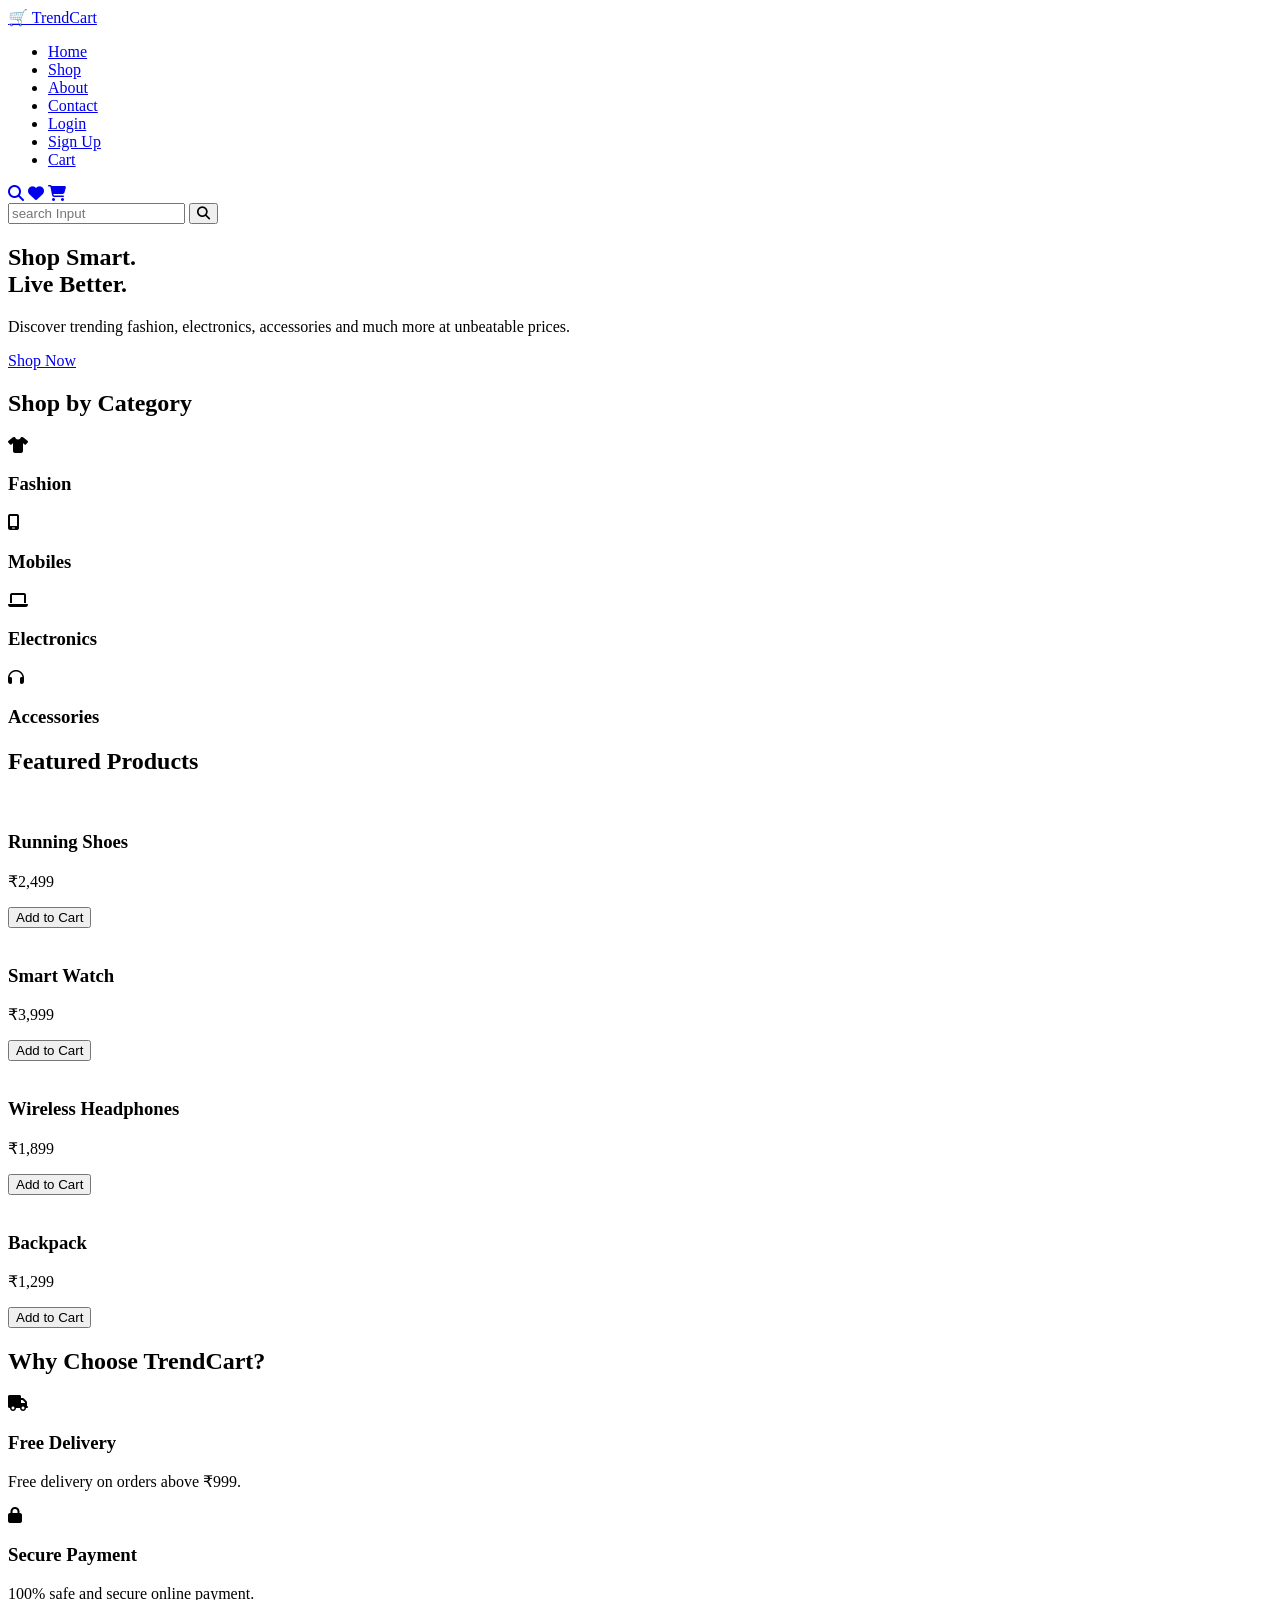
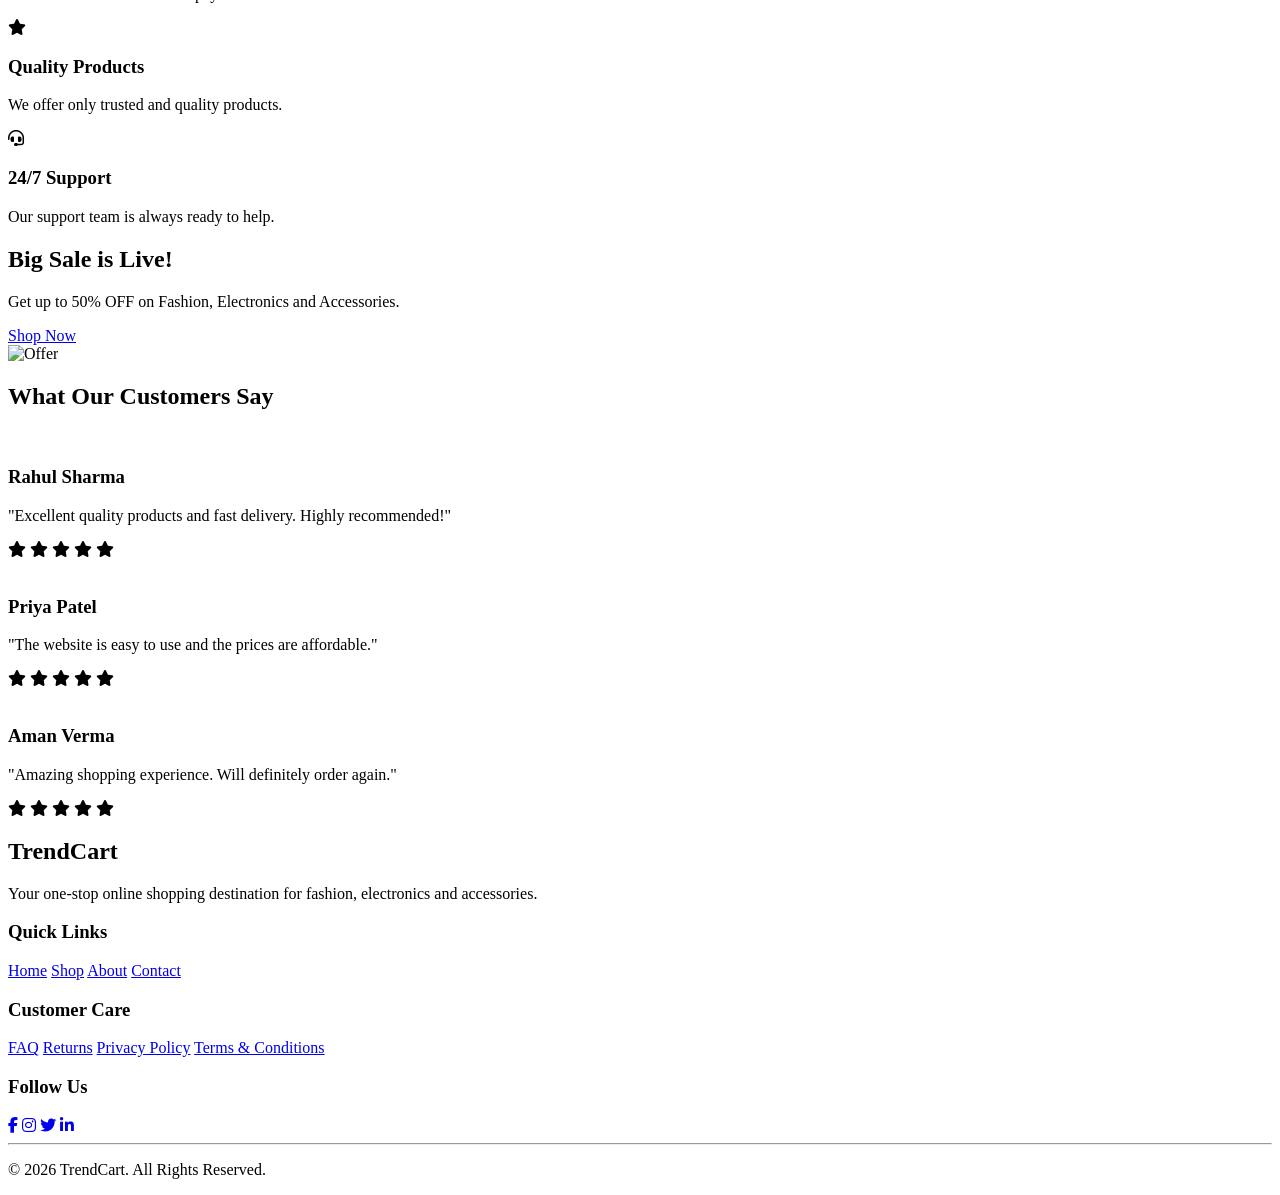
==== index.html @ af4786ee "Rename index.html.html to index.html" ====
<!DOCTYPE html>
<html lang="en">
<head>
    <meta charset="UTF-8">
    <meta name="viewport" content="width=device-width, initial-scale=1.0">
    <title>TrendCart</title>

    <!-- CSS -->
    <link rel="stylesheet" href="trendcart.css">

    <!-- Google Font -->
    <link href="https://fonts.googleapis.com/css2?family=Poppins:wght@300;400;500;600;700&display=swap" rel="stylesheet">

    <!-- Font Awesome -->
    <link rel="stylesheet"
    href="https://cdnjs.cloudflare.com/ajax/libs/font-awesome/6.5.2/css/all.min.css">
</head>

<body>

<header>
    <nav class="navbar">

        <div class="logo">
            <a href="#">🛒 TrendCart</a>
        </div>

        <ul class="nav-links">
            <li><a href="trendcart.html" class="active">Home</a></li>
            <li><a href="shop.html">Shop</a></li>
            <li><a href="about.html">About</a></li>
            <li><a href="contact.html">Contact</a></li>
            <li><a href="login.html">Login</a></li>
            <li><a href="signup.html">Sign Up</a></li>
            <li><a href="cart.html">Cart</a></li>
        </ul>

        <div class="icons">
    <a href="#"><i class="fa-solid fa-magnifying-glass"></i></a>
    <a href="#"><i class="fa-solid fa-heart"></i></a>
    <a href="cart.html"><i class="fa-solid fa-cart-shopping"></i></a>
</div>

<div class="search-box">
    <input type="text" placeholder="search Input" placeholder="Search products...">
    <button onclick="searchProduct()">
        <i class="fa-solid fa-magnifying-glass"></i>
    </button>
</div>
    </nav>

    
</header>

<section class="hero">
    <div class="hero-text">
        <h1>Shop Smart.<br>Live Better.</h1>

        <p>
            Discover trending fashion, electronics,
            accessories and much more at unbeatable prices.
        </p>

        <a href="shop.html" class="btn">
            Shop Now
        </a>
    </div>
</section>

<!-- Categories -->

<section class="categories">

    <h2>Shop by Category</h2>

    <div class="category-container">

        <div class="category-card">
            <i class="fa-solid fa-shirt"></i>
            <h3>Fashion</h3>
        </div>

        <div class="category-card">
            <i class="fa-solid fa-mobile-screen"></i>
            <h3>Mobiles</h3>
        </div>

        <div class="category-card">
            <i class="fa-solid fa-laptop"></i>
            <h3>Electronics</h3>
        </div>

        <div class="category-card">
            <i class="fa-solid fa-headphones"></i>
            <h3>Accessories</h3>
        </div>

    </div>

</section>

<!-- Featured Products -->

<section class="products">

    <h2>Featured Products</h2>

    <div class="product-container">

        <div class="product-card">
            <img src="shoes.jpg" alt="">
            <h3>Running Shoes</h3>
            <p>₹2,499</p>
            <button>Add to Cart</button>
        </div>

        <div class="product-card">
            <img src="watch.jpg" alt="">
            <h3>Smart Watch</h3>
            <p>₹3,999</p>
            <button>Add to Cart</button>
        </div>

        <div class="product-card">
            <img src="headphoness.jpg" alt="">
            <h3>Wireless Headphones</h3>
            <p>₹1,899</p>
            <button>Add to Cart</button>
        </div>

        <div class="product-card">
            <img src="bag.jpg" alt="">
            <h3>Backpack</h3>
            <p>₹1,299</p>
            <button>Add to Cart</button>
        </div>

    </div>

</section>

<!-- Why Choose Us -->

<section class="features">

    <h2>Why Choose TrendCart?</h2>

    <div class="feature-container">

        <div class="feature-card">
            <i class="fa-solid fa-truck"></i>
            <h3>Free Delivery</h3>
            <p>Free delivery on orders above ₹999.</p>
        </div>

        <div class="feature-card">
            <i class="fa-solid fa-lock"></i>
            <h3>Secure Payment</h3>
            <p>100% safe and secure online payment.</p>
        </div>

        <div class="feature-card">
            <i class="fa-solid fa-star"></i>
            <h3>Quality Products</h3>
            <p>We offer only trusted and quality products.</p>
        </div>

        <div class="feature-card">
            <i class="fa-solid fa-headset"></i>
            <h3>24/7 Support</h3>
            <p>Our support team is always ready to help.</p>
        </div>

    </div>

</section>

<!-- Offer Banner -->

<section class="offer">

    <div class="offer-text">
        <h2>Big Sale is Live!</h2>

        <p>Get up to 50% OFF on Fashion, Electronics and Accessories.</p>

        <a href="shop.html" class="offer-btn">Shop Now</a>
    </div>

    <div class="offer-image">
        <img src="offer.png" alt="Offer">
    </div>

</section>

<!-- Customer Reviews -->

<section class="reviews">

    <h2>What Our Customers Say</h2>

    <div class="review-container">

        <div class="review-card">
            <img src="sharma.jpg" alt="">
            <h3>Rahul Sharma</h3>
            <p>"Excellent quality products and fast delivery. Highly recommended!"</p>
            <div class="stars">
    <i class="fa-solid fa-star"></i>
    <i class="fa-solid fa-star"></i>
    <i class="fa-solid fa-star"></i>
    <i class="fa-solid fa-star"></i>
    <i class="fa-solid fa-star"></i>
        </div>

        <div class="review-card">
            <img src="priya.jpg" alt="">
            <h3>Priya Patel</h3>
            <p>"The website is easy to use and the prices are affordable."</p>
            <div class="stars">
    <i class="fa-solid fa-star"></i>
    <i class="fa-solid fa-star"></i>
    <i class="fa-solid fa-star"></i>
    <i class="fa-solid fa-star"></i>
    <i class="fa-solid fa-star"></i>
        </div>

        <div class="review-card">
            <img src="verma.jpg" alt="">
            <h3>Aman Verma</h3>
            <p>"Amazing shopping experience. Will definitely order again."</p>
            <div class="stars">
    <i class="fa-solid fa-star"></i>
    <i class="fa-solid fa-star"></i>
    <i class="fa-solid fa-star"></i>
    <i class="fa-solid fa-star"></i>
    <i class="fa-solid fa-star"></i>
        </div>

    </div>

</section>

<!-- Footer -->

<footer>

    <div class="footer-container">

        <div class="footer-box">
            <h2>TrendCart</h2>
            <p>Your one-stop online shopping destination for fashion, electronics and accessories.</p>
        </div>

        <div class="footer-box">
            <h3>Quick Links</h3>

            <a href="#">Home</a>
            <a href="#">Shop</a>
            <a href="#">About</a>
            <a href="#">Contact</a>
        </div>

        <div class="footer-box">
            <h3>Customer Care</h3>

            <a href="#">FAQ</a>
            <a href="#">Returns</a>
            <a href="#">Privacy Policy</a>
            <a href="#">Terms & Conditions</a>
        </div>

        <div class="footer-box">
            <h3>Follow Us</h3>

            <div class="social-icons">
                <a href="#"><i class="fa-brands fa-facebook-f"></i></a>
                <a href="#"><i class="fa-brands fa-instagram"></i></a>
                <a href="#"><i class="fa-brands fa-twitter"></i></a>
                <a href="#"><i class="fa-brands fa-linkedin-in"></i></a>
            </div>
        </div>

    </div>

    <hr>

    <p class="copyright">
        © 2026 TrendCart. All Rights Reserved.
    </p>

</footer>
<!--link to js file-->
  <script src="trendcart.js"></script>
</body>
</html>
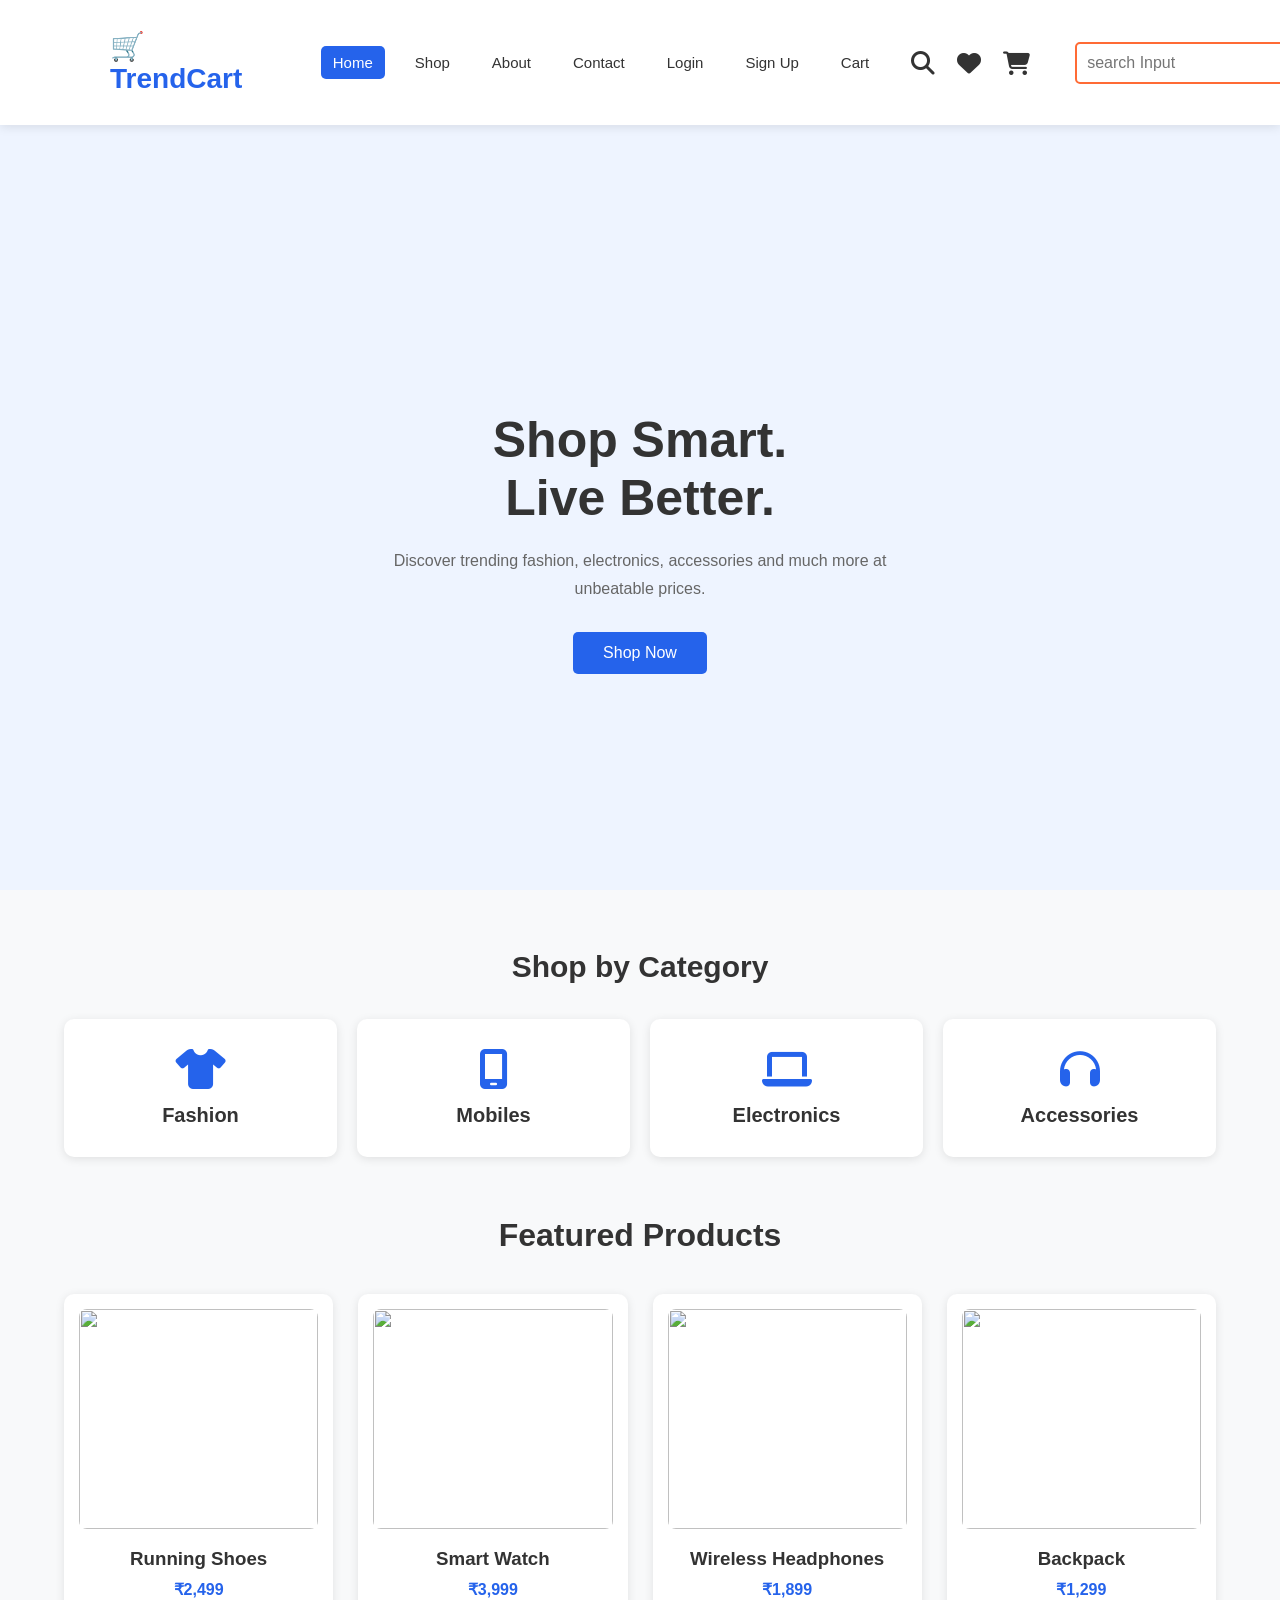
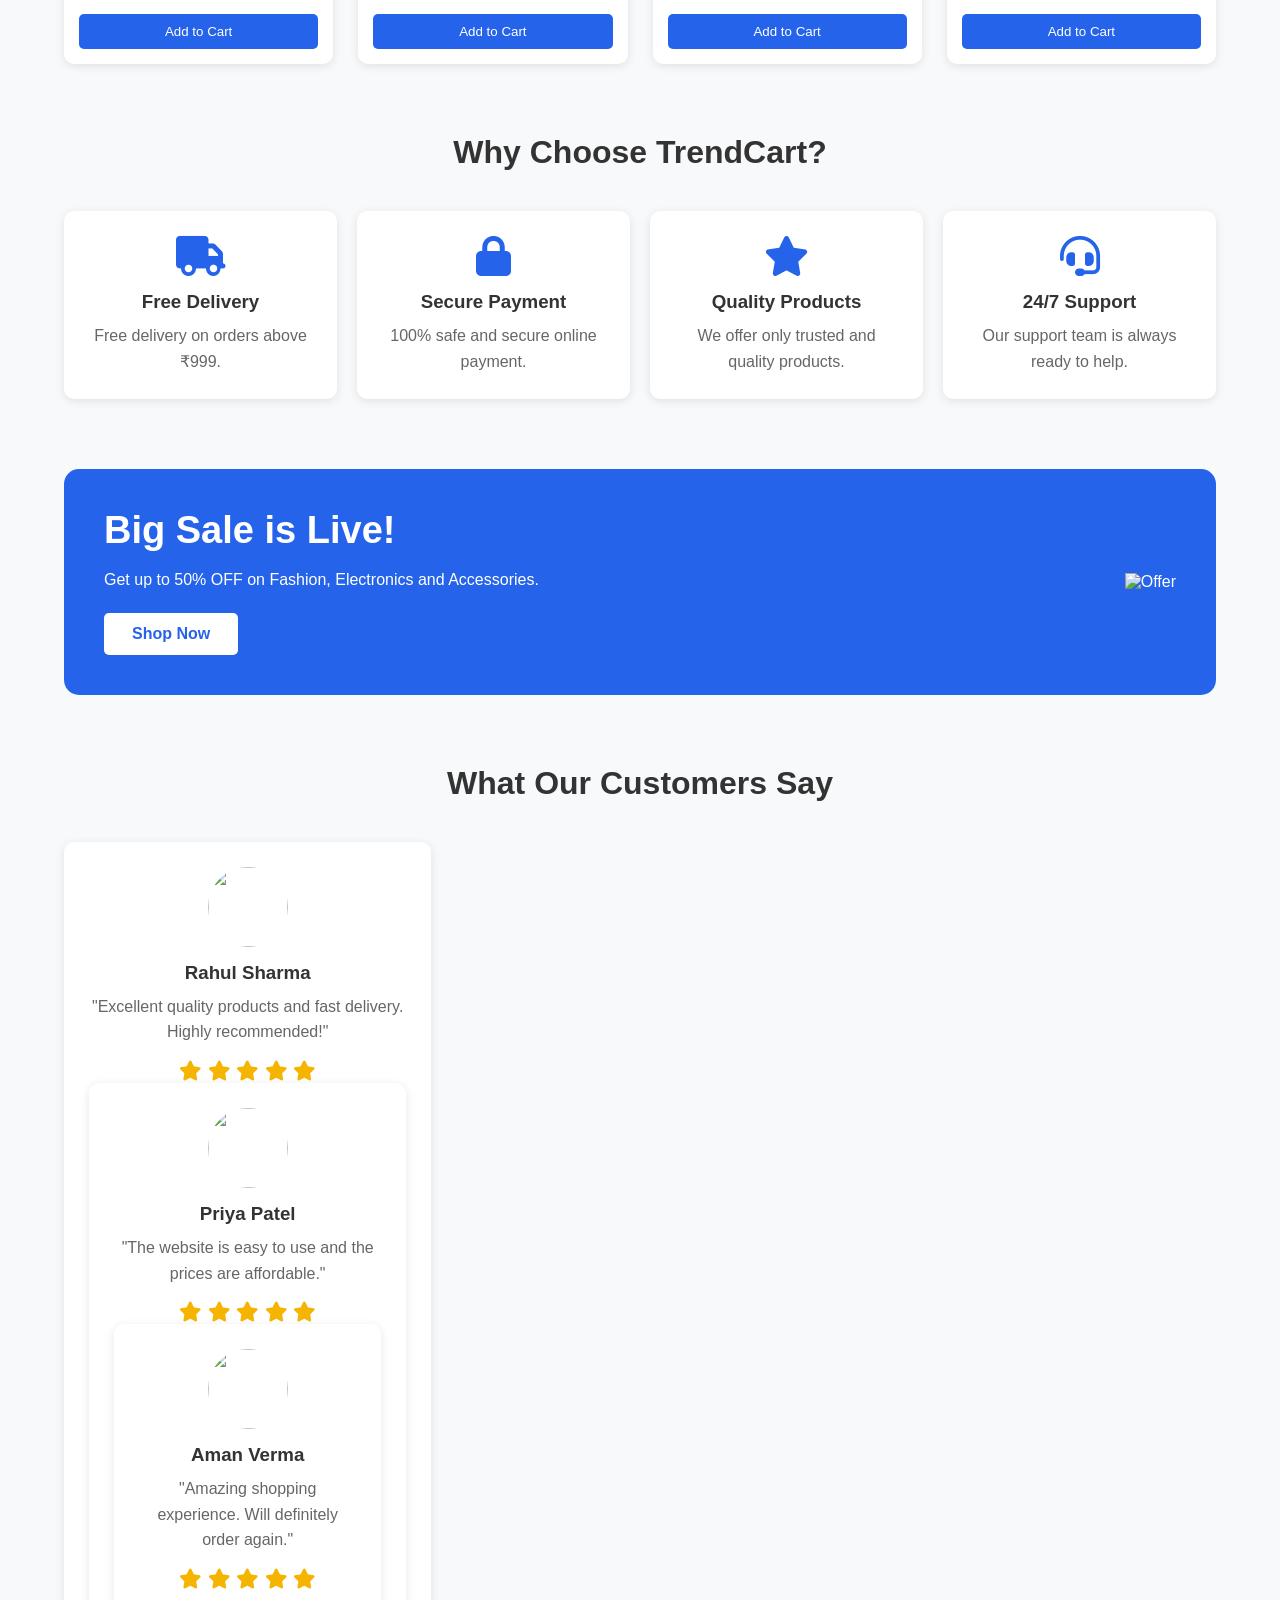
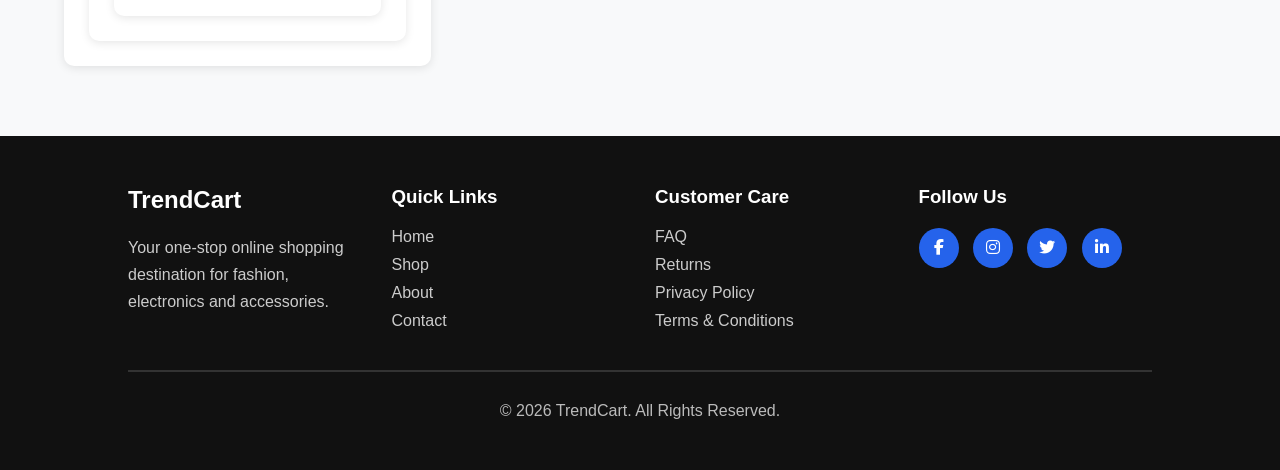
==== commit 35e310ac: "Update HTML structure and stylesheet links" ====
--- a/index.html
+++ b/index.html
@@ -6,7 +6,7 @@
     <title>TrendCart</title>
 
     <!-- CSS -->
-    <link rel="stylesheet" href="trendcart.css">
+    <link rel="stylesheet" href="style.css">
 
     <!-- Google Font -->
     <link href="https://fonts.googleapis.com/css2?family=Poppins:wght@300;400;500;600;700&display=swap" rel="stylesheet">
--- a/style.css
+++ b/style.css
@@ -0,0 +1,888 @@
+/* Google Font */
+*{
+    margin:0;
+    padding:0;
+    box-sizing:border-box;
+    font-family:'Poppins',sans-serif;
+}
+
+body{
+    background:#f8f9fa;
+    color:#333;
+}
+
+/* Header */
+header{
+    background:#fff;
+    box-shadow:0 2px 10px rgba(0,0,0,0.1);
+    position:sticky;
+    top:0;
+    z-index:100;
+    justify-content: space-between;
+    display: flex;
+    align-items: center;
+    padding: 15px 50px;
+}
+
+
+
+.logo a{
+    text-decoration:none;
+    font-size:28px;
+    font-weight:bold;
+    color:#2563eb
+
+}
+
+.logo{
+    padding-right: 50px;
+}
+
+
+.navbar{
+    display: flex;
+    justify-content: space-between;
+    align-items: center;
+    padding: 15px 60px;
+    background: white;
+}
+
+.nav-links{
+    display:flex;
+    list-style:none;
+    gap: 18px;
+    align-items: center;
+}
+
+.nav-links li{
+list-style: none;
+}
+
+.nav-links a{
+    text-decoration:none;
+    color:#333;
+    font-size:15px;
+    transition:0.3s;
+    font-weight: 500;
+    padding: 8px 12px;
+    border-radius: 5px;
+    white-space: nowrap;
+}
+
+.nav-links a:hover,
+.nav-links a.active{
+  background-color: #2563eb;
+  color: white;
+}
+
+ .icons a{
+display: flex;
+gap: 20px;
+color: #333;
+font-size: 24px;
+text-decoration: none;
+transition: 0.3s;
+ }
+
+.icons{
+    margin-left:30px;  /*space after navigation*/
+    margin-right: 25px;/*space before searchbox*/
+    font-size:22px;
+    cursor:pointer;
+    transition:.3s;
+    text-decoration: none;
+    color: #333;
+    align-items: center;
+    gap: 22px;        /*gap between search,heart,cart*/
+    display: flex;
+}
+
+.icons a:hover{
+    color:#2563eb;
+}
+
+/* Hero Section */
+
+.hero{
+    display:flex;
+    justify-content:center;
+    align-items:center;
+    text-align:center;
+    height:85vh;
+    background:#eef4ff;
+    padding-top: 70px;
+}
+
+.hero-text h1{
+    font-size:50px;
+    margin-bottom:20px;
+}
+
+.hero-text p{
+    width:500px;
+    margin:auto;
+    color:#666;
+    line-height:1.7;
+}
+
+.btn{
+    display:inline-block;
+    margin-top:30px;
+    background:#2563eb;
+    color:white;
+    text-decoration:none;
+    padding:12px 30px;
+    border-radius:5px;
+    transition:.3s;
+}
+
+.btn:hover{
+    background:#1d4ed8;
+}
+
+/* Featured Products */
+
+.products{
+    width:90%;
+    margin:60px auto;
+}
+
+.products h2{
+    text-align:center;
+    margin-bottom:40px;
+    font-size:32px;
+}
+
+.product-container{
+    display:grid;
+    grid-template-columns:repeat(4,1fr);
+    gap:20px;
+}
+
+.product-card{
+    background:white;
+    border-radius:10px;
+    padding:15px;
+    text-align:center;
+    box-shadow:0 2px 10px rgba(0,0,0,.1);
+    transition:.3s;
+}
+
+.product-card:hover{
+    transform:translateY(-5px);
+}
+
+.product-card img{
+    width:100%;
+    height:220px;
+    object-fit:cover;
+    border-radius:8px;
+}
+
+.product-card h3{
+    margin:15px 0 10px;
+}
+
+.product-card p{
+    color:#2563eb;
+    font-weight:bold;
+    margin-bottom:15px;
+}
+
+.product-card button{
+    width:100%;
+    padding:10px;
+    background:#2563eb;
+    color:white;
+    border:none;
+    border-radius:5px;
+    cursor:pointer;
+}
+
+.product-card button:hover{
+    background:#1d4ed8;
+}
+
+/* Categories */
+
+.categories{
+    width:90%;
+    margin:60px auto;
+    text-align:center;
+}
+
+.categories h2{
+    margin-bottom:35px;
+    font-size:30px;
+}
+
+.category-container{
+    display:grid;
+    grid-template-columns:repeat(4,1fr);
+    gap:20px;
+}
+
+.category-card{
+    background:#fff;
+    padding:30px;
+    border-radius:10px;
+    box-shadow:0 2px 10px rgba(0,0,0,0.1);
+    transition:.3s;
+}
+
+.category-card:hover{
+    transform:translateY(-5px);
+}
+
+.category-card i{
+    font-size:40px;
+    color:#2563eb;
+    margin-bottom:15px;
+}
+
+.category-card h3{
+    font-size:20px;
+}
+
+/* Features */
+
+.features{
+    width:90%;
+    margin:70px auto;
+    text-align:center;
+}
+
+.features h2{
+    font-size:32px;
+    margin-bottom:40px;
+}
+
+.feature-container{
+    display:grid;
+    grid-template-columns:repeat(4,1fr);
+    gap:20px;
+}
+
+.feature-card{
+    background:#fff;
+    padding:25px;
+    border-radius:10px;
+    box-shadow:0 2px 10px rgba(0,0,0,0.1);
+    transition:0.3s;
+}
+
+.feature-card:hover{
+    transform:translateY(-5px);
+}
+
+.feature-card i{
+    font-size:40px;
+    color:#2563eb;
+    margin-bottom:15px;
+}
+
+.feature-card h3{
+    margin-bottom:10px;
+}
+
+.feature-card p{
+    color:#666;
+    line-height:1.6;
+}
+
+/* Offer Banner */
+
+.offer{
+    width:90%;
+    margin:70px auto;
+    background:#2563eb;
+    color:white;
+    border-radius:15px;
+    display:flex;
+    justify-content:space-between;
+    align-items:center;
+    padding:40px;
+}
+
+.offer-text{
+    width:55%;
+}
+
+.offer-text h2{
+    font-size:38px;
+    margin-bottom:15px;
+}
+
+.offer-text p{
+    margin-bottom:20px;
+    line-height:1.6;
+}
+
+.offer-btn{
+    display:inline-block;
+    text-decoration:none;
+    background:#fff;
+    color:#2563eb;
+    padding:12px 28px;
+    border-radius:5px;
+    font-weight:600;
+}
+
+.offer-image img{
+    width:280px;
+}
+
+/* Reviews */
+
+.reviews{
+    width:90%;
+    margin:70px auto;
+    text-align:center;
+}
+
+.reviews h2{
+    margin-bottom:40px;
+    font-size:32px;
+}
+
+.review-container{
+    display:grid;
+    grid-template-columns:repeat(3,1fr);
+    gap:25px;
+}
+
+.review-card{
+    background:#fff;
+    padding:25px;
+    border-radius:10px;
+    box-shadow:0 2px 10px rgba(0,0,0,.1);
+    transition:.3s;
+}
+
+.review-card:hover{
+    transform:translateY(-5px);
+}
+
+.review-card img{
+    width:80px;
+    height:80px;
+    border-radius:50%;
+    object-fit:cover;
+    margin-bottom:15px;
+}
+
+.review-card h3{
+    margin-bottom:10px;
+}
+
+.review-card p{
+    color:#666;
+    line-height:1.6;
+}
+
+.stars{
+    color:#f4b400;
+    margin-top:15px;
+    font-size:20px;
+}
+
+/* Footer */
+
+footer{
+    background:#111;
+    color:#fff;
+    padding:50px 10%;
+    margin-top:70px;
+}
+
+.footer-container{
+    display:grid;
+    grid-template-columns:repeat(4,1fr);
+    gap:30px;
+}
+
+.footer-box h2,
+.footer-box h3{
+    margin-bottom:20px;
+}
+
+.footer-box p{
+    color:#ccc;
+    line-height:1.7;
+}
+
+.footer-box a{
+    display:block;
+    color:#ccc;
+    text-decoration:none;
+    margin-bottom:10px;
+    transition:.3s;
+}
+
+.footer-box a:hover{
+    color:#2563eb;
+}
+
+.social-icons a{
+    display:inline-block;
+    width:40px;
+    height:40px;
+    line-height:40px;
+    text-align:center;
+    background:#2563eb;
+    color:#fff;
+    border-radius:50%;
+    margin-right:10px;
+    transition:.3s;
+}
+
+.social-icons a:hover{
+    background:#fff;
+    color:#2563eb;
+}
+
+footer hr{
+    margin:30px 0;
+    border:1px solid #333;
+}
+
+.copyright{
+    text-align:center;
+    color:#bbb;
+}
+
+/* Shop Page */
+
+.shop-page{
+    width:90%;
+    margin:120px auto 50px;
+}
+
+.shop-page h1{
+    text-align:center;
+    margin-bottom:40px;
+}
+
+.product-container{
+    display:grid;
+    grid-template-columns:repeat(auto-fit,minmax(220px,1fr));
+    gap:25px;
+}
+
+/* Cart Page */
+
+.cart{
+    width:80%;
+    margin:100px auto;
+}
+
+.cart h2{
+    text-align:center;
+    margin-bottom:30px;
+}
+
+.buy-btn{
+    padding:12px 30px;
+    background:#28a745;
+    color:white;
+    border:none;
+    border-radius:5px;
+    cursor:pointer;
+    margin-left:10px;
+}
+
+.buy-btn:hover{
+    background:#218838;
+}
+
+table{
+    width:100%;
+    border-collapse:collapse;
+}
+
+table th,
+table td{
+    border:1px solid #ddd;
+    padding:15px;
+    text-align:center;
+}
+
+table th{
+    background:#2563eb;
+    color:white;
+}
+
+.checkout-btn{
+    margin-top:30px;
+    padding:12px 25px;
+    background:#2563eb;
+    color:white;
+    border:none;
+    border-radius:5px;
+    cursor:pointer;
+}
+
+/* Search Box */
+
+.search-box{
+    text-align:center;
+    margin:30px 0;
+}
+
+.search-box input{
+    width:350px;
+    max-width:90%;
+    padding:12px;
+    border:1px solid #ccc;
+    border-radius:5px;
+    font-size:16px;
+}
+
+/* Login */
+
+.login-container{
+    display:flex;
+    justify-content:center;
+    align-items:center;
+    height:100vh;
+    background:#f5f5f5;
+    margin-bottom: 20px;
+    color: #2563eb;
+    text-align: center;
+}
+
+.login-form{
+    background:#fff;
+    padding:35px;
+    width:350px;
+    border-radius:10px;
+    box-shadow:0 5px 15px rgba(0,0,0,.1);
+}
+
+.login-form h2{
+    text-align:center;
+    margin-bottom:25px;
+}
+
+.login-form input{
+    width:100%;
+    padding:12px;
+    margin:12px 0;
+    border:1px solid #ccc;
+    border-radius:5px;
+}
+
+.login-form button{
+    width:100%;
+    padding:12px;
+    background:#2563eb;
+    color:white;
+    border:none;
+    border-radius:5px;
+    cursor:pointer;
+}
+
+.login-form p{
+    text-align:center;
+    margin-top:20px;
+    font-size: 14px;
+    color: #666;
+}
+
+.login-form a{
+    color:#2563eb;
+    text-decoration:none;
+    font-weight:500;
+}
+
+.login-form a:hover{
+    text-decoration:underline;
+}
+/* Product Details */
+
+.product-details{
+    width:85%;
+    margin:100px auto;
+    display:flex;
+    gap:50px;
+    align-items:center;
+}
+
+.product-image img{
+    width:350px;
+    height:350px;
+    object-fit:cover;
+    border-radius:10px;
+}
+
+.product-info{
+    max-width:450px;
+}
+
+.product-info h1{
+    font-size:35px;
+}
+
+.product-info h2{
+    color:#2563eb;
+    margin:15px 0;
+}
+
+.product-info p{
+    color:#666;
+    line-height:1.6;
+}
+
+.rating{
+    margin:20px 0;
+    color:#f4b400;
+}
+
+.product-info input{
+    width:60px;
+    padding:8px;
+    margin:15px;
+}
+
+.product-info button{
+    padding:12px 30px;
+    background:#2563eb;
+    color:white;
+    border:none;
+    border-radius:5px;
+    cursor:pointer;
+}
+
+#removeBtn{
+    background:red;
+    color:white;
+    border:none;
+    padding:8px 15px;
+    border-radius:5px;
+    cursor:pointer;
+}
+
+#removeBtn:hover{
+    background:darkred;
+}
+
+/* ===========================
+   Responsive Design
+=========================== */
+
+@media (max-width:768px){
+
+    nav{
+        display:flex;
+        flex-direction:column;
+        align-items:center;
+        gap:15px;
+    }
+
+    .hero{
+        flex-direction:column;
+        text-align:center;
+        padding:30px;
+    }
+
+    .hero img{
+        width:250px;
+        margin-top:20px;
+    }
+
+    .product-container{
+        grid-template-columns:1fr;
+    }
+
+    .category-container{
+        grid-template-columns:1fr 1fr;
+    }
+
+    .feature-container{
+        grid-template-columns:1fr;
+    }
+
+    .review-container{
+        grid-template-columns:1fr;
+    }
+
+    .footer-container{
+        grid-template-columns:1fr;
+        text-align:center;
+    }
+
+    .product-details{
+        flex-direction:column;
+        text-align:center;
+    }
+
+    .product-image img{
+        width:250px;
+        height:auto;
+    }
+
+    table{
+        font-size:14px;
+    }
+
+    .search-box input{
+        width:90%;
+    }
+
+}
+
+/* Back to Top Button */
+
+#topBtn{
+    position:fixed;
+    bottom:20px;
+    right:20px;
+    width:45px;
+    height:45px;
+    border:none;
+    border-radius:50%;
+    background:#2563eb;
+    color:white;
+    font-size:20px;
+    cursor:pointer;
+    display:none;
+    transition:0.3s;
+}
+
+#topBtn:hover{
+    background:#1d4ed8;
+}
+
+.product-card{
+    transition:0.3s;
+}
+
+.product-card:hover{
+    transform:translateY(-8px);
+    box-shadow:0 8px 20px rgba(0,0,0,0.15);
+}
+
+/* Contact Page */
+
+.contact{
+    width:60%;
+    margin:100px auto;
+}
+
+.contact h1{
+    text-align:center;
+    margin-bottom:30px;
+}
+
+.contact form{
+    display:flex;
+    flex-direction:column;
+}
+
+.contact input,
+.contact textarea{
+    padding:12px;
+    margin:12px 0;
+    border:1px solid #ccc;
+    border-radius:5px;
+    font-size:16px;
+}
+
+.contact button{
+    padding:12px;
+    background:#2563eb;
+    color:white;
+    border:none;
+    border-radius:5px;
+    cursor:pointer;
+}
+
+.contact button:hover{
+    background:#1d4ed8;
+}
+
+/* About Page */
+
+.about{
+    width:80%;
+    margin:100px auto;
+    text-align:center;
+}
+
+.about h1{
+    font-size:40px;
+    margin-bottom:20px;
+}
+
+.about p{
+    font-size:18px;
+    line-height:1.8;
+    color:#555;
+    margin-bottom:20px;
+}
+
+/* Smooth Scrolling */
+html{
+    scroll-behavior:smooth;
+}
+
+/* Button Hover */
+button{
+    transition:0.3s ease;
+}
+
+button:hover{
+    transform:scale(1.05);
+}
+
+/* Navigation Hover */
+nav a{
+    transition:0.3s ease;
+}
+
+nav a:hover{
+    color:#2563eb;
+}
+
+/* Image Hover */
+.product-card img{
+    transition:0.3s ease;
+}
+
+.product-card img:hover{
+    transform:scale(1.05);
+}
+
+.search-box{
+    width: 350px;
+    margin: 0;
+    display: flex;
+    align-items: center;
+    gap: 10px;
+    margin-left: 20px;
+}
+
+.search-box input{
+    width: 100%;
+    height: 42px;
+    padding: 10px;
+    border: 2px solid #ff6b35;
+    border-radius: 5px 0 0 5px;
+    outline: none;
+}
+
+.search-box button{
+    padding: 10px 15px;
+    border: none;
+    background: #ff6b35;
+    color: white;
+    border-radius: 0 5px 5px 0;
+    cursor: pointer;
+    height: 42px;
+    width: 50px;
+    margin-left: 25px;
+}
+
+.search-box button:hover{
+    background: #e85a2c;
+}
